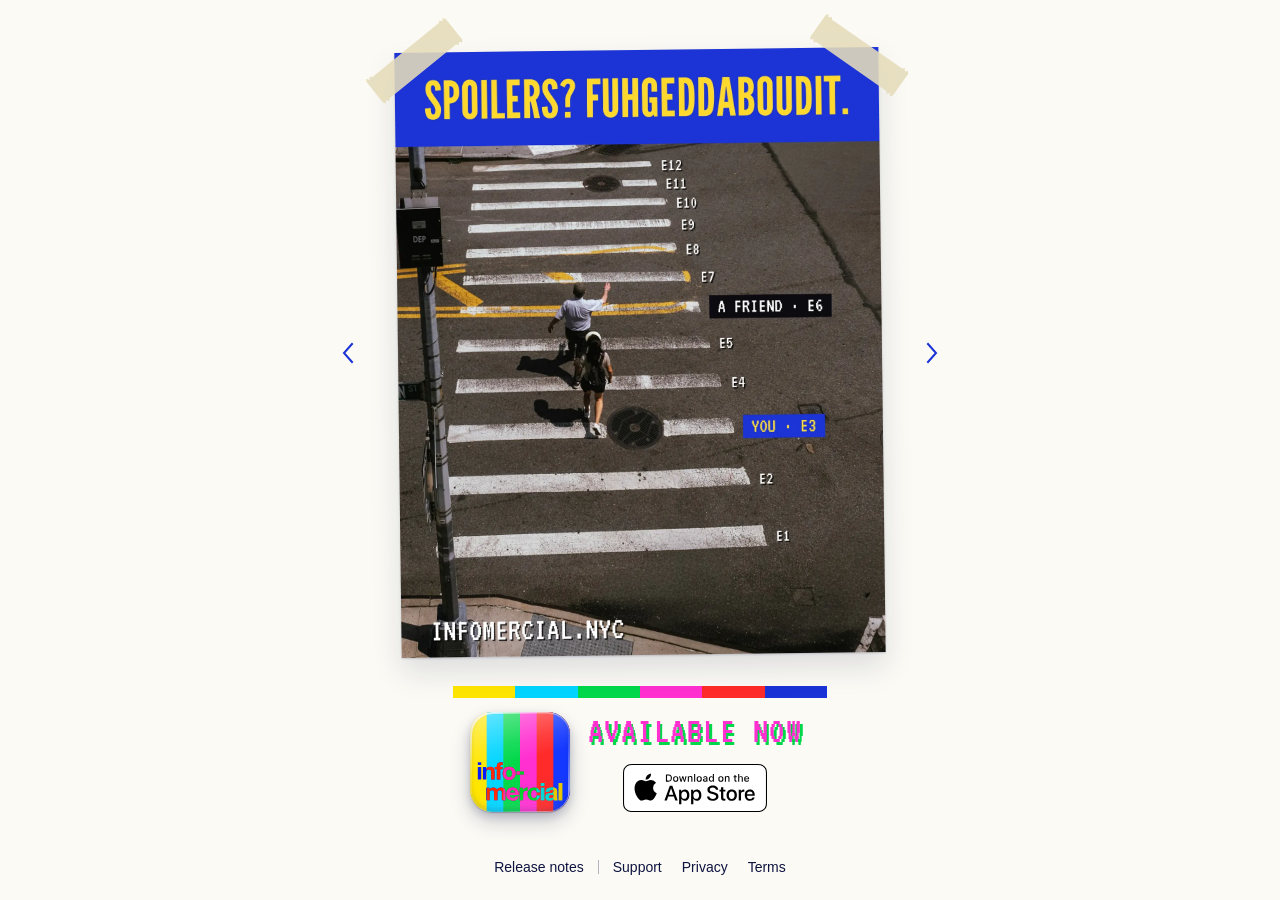
==== index.html @ 9676d651 "Feature requests are a box at the top of the release notes One box and Send, with no way to reach wh" ====
<!DOCTYPE html>
<html lang="en">
<head>
<meta charset="utf-8">
<meta name="viewport" content="width=device-width, initial-scale=1, viewport-fit=cover">
<title>Infomercial</title>
<meta name="description" content="Post no spoilers. Watch at your own pace. The group chat can't hurt you here.">
<meta name="theme-color" content="#FBFAF5">
<!-- On an iPhone, Safari offers the app itself across the top of the page. -->
<meta name="apple-itunes-app" content="app-id=6814215735">
<meta http-equiv="Content-Security-Policy" content="default-src 'none'; script-src 'self'; style-src 'self'; img-src 'self' data:; font-src 'self'; base-uri 'none'; form-action 'none'">
<meta name="referrer" content="no-referrer">
<!-- The icon in a browser tab: the bars alone, since the name across them
     would only blur that small. -->
<link rel="icon" href="favicon.svg" type="image/svg+xml">
<!-- The icon a phone puts on a home screen or beside a message, which is the
     app's own. -->
<link rel="apple-touch-icon" href="apple-touch-icon.png">
<!-- What a link to the site shows when it is texted or posted: the bill and,
     beside it, the app out now on the App Store. The ?v= on the picture goes
     up whenever it changes, so nothing that keeps an old card shows it again. -->
<link rel="canonical" href="https://infomercial.nyc/">
<meta property="og:type" content="website">
<meta property="og:url" content="https://infomercial.nyc/">
<meta property="og:site_name" content="Infomercial">
<meta property="og:title" content="Infomercial · Available now on the App Store">
<meta property="og:description" content="Available now on the App Store. Post no spoilers. Watch at your own pace. The group chat can't hurt you here.">
<meta property="og:image" content="https://infomercial.nyc/preview.png?v=2">
<meta property="og:image:width" content="1200">
<meta property="og:image:height" content="630">
<meta property="og:image:alt" content="A blue bill taped to the wall: Notice, New York, N.Y. Post no spoilers. Watch at your own pace. The group chat can't hurt you here. infomercial.nyc. Beside it, under the colour bars, the Infomercial icon: Available now, Download on the App Store.">
<meta name="twitter:card" content="summary_large_image">
<!-- The ?v= on the sheet and the scripts goes up whenever that file changes,
     so a browser never pairs this page with a copy it kept from before. -->
<link rel="stylesheet" href="site.css?v=15">
</head>
<body>

<!-- One page, one screen: a bill posted on the paper, the way to the app, and
     the small print. Nothing scrolls. -->
<main class="wall">
  <!-- The launch posters, one up at a time, each its own bill on the wall.
       Two keys slide the next one on, round and round. The crosswalk is
       the one up when the page opens, so its picture is fetched at once;
       the rest are fetched as they come next in line. -->
  <section class="stage" id="stage" aria-roledescription="carousel" aria-label="Launch posters" aria-live="polite">
    <div class="slot" aria-roledescription="slide" aria-label="Poster 1 of 9">
      <div class="bill pic t9"><img src="posters/crosswalk.webp" width="1080" height="1350" alt="Spoilers? Fuhgeddaboudit. Two people crossing a New York crosswalk seen from above, its stripes numbered as a season from E1 to E12: you at E3, a friend at E6. infomercial.nyc"><i class="tape a" aria-hidden="true"></i><i class="tape b" aria-hidden="true"></i></div>
    </div>
    <div class="slot" aria-roledescription="slide" aria-label="Poster 2 of 9" hidden>
      <div class="bill t1">
        <i class="tape a" aria-hidden="true"></i>
        <i class="tape b" aria-hidden="true"></i>
        <div class="sheet">
          <p class="osd notice">Notice &middot; New York, N.Y.</p>
          <h1 class="tall"><span>Post no</span><span>spoilers</span></h1>
          <p class="voice">Watch at your own pace.<br>The group chat can't hurt you here.</p>
          <p class="osd name">infomercial.nyc</p>
        </div>
      </div>
    </div>
    <div class="slot" aria-roledescription="slide" aria-label="Poster 3 of 9" hidden>
      <div class="bill pic t2"><img data-src="posters/boroughs.webp" width="1080" height="1350" alt="Not to scale. The five boroughs drawn in blocks, each on a different episode: the Bronx on S4E1, Manhattan on S3E8, Queens on S1E9, Brooklyn on S2E5, Staten Island on S1E1. Nobody's on the same episode. How far are you up to? infomercial.nyc"><i class="tape a" aria-hidden="true"></i><i class="tape b" aria-hidden="true"></i></div>
    </div>
    <div class="slot" aria-roledescription="slide" aria-label="Poster 4 of 9" hidden>
      <div class="bill pic t3"><img data-src="posters/coming-up.webp" width="1080" height="1350" alt="A fire escape on a brick building, printed in yellow. Coming up. infomercial.nyc"><i class="tape a" aria-hidden="true"></i><i class="tape b" aria-hidden="true"></i></div>
    </div>
    <div class="slot" aria-roledescription="slide" aria-label="Poster 5 of 9" hidden>
      <div class="bill pic t4"><img data-src="posters/happened.webp" width="1080" height="1350" alt="Has this ever happened to you? Sunday 9:02 PM, the group chat. Are you caught up? No, on episode 5, don't say anything. OK OK OK. Wait so when she dies in episode 8. Infomercial, over the colour bars. There's got to be a better way. infomercial.nyc"><i class="tape a" aria-hidden="true"></i><i class="tape b" aria-hidden="true"></i></div>
    </div>
    <div class="slot" aria-roledescription="slide" aria-label="Poster 6 of 9" hidden>
      <div class="bill pic t5"><img data-src="posters/laundromat.webp" width="1080" height="1350" alt="A row of laundromat dryers, each window a blue screen on a different episode: S1E3, S3E8, S2E1, S4E2, S2E5 and S1E9. Everyone's on a different cycle. Watch at your own pace. infomercial.nyc"><i class="tape a" aria-hidden="true"></i><i class="tape b" aria-hidden="true"></i></div>
    </div>
    <div class="slot" aria-roledescription="slide" aria-label="Poster 7 of 9" hidden>
      <div class="bill pic t6"><img data-src="posters/tile.webp" width="1080" height="1350" alt="Episode 5, set in subway tile. Get off at your stop. The finale isn't going anywhere. infomercial.nyc"><i class="tape a" aria-hidden="true"></i><i class="tape b" aria-hidden="true"></i></div>
    </div>
    <div class="slot" aria-roledescription="slide" aria-label="Poster 8 of 9" hidden>
      <div class="bill pic t7"><img data-src="posters/wait.webp" width="1080" height="1350" alt="The angel on Bethesda Fountain in Central Park, shown up to the sixth of ten blocks, with the rest as snow. Worth the wait. You'll see the rest when you get there. infomercial.nyc"><i class="tape a" aria-hidden="true"></i><i class="tape b" aria-hidden="true"></i></div>
    </div>
    <div class="slot" aria-roledescription="slide" aria-label="Poster 9 of 9" hidden>
      <div class="bill pic t8"><img data-src="posters/stops.webp" width="1080" height="1350" alt="Season 2 Local, all stops. You are here, at episode 5, and three friends at episode 8. Your friends are three stops ahead. Nobody's saying a word. Making all stops. infomercial.nyc"><i class="tape a" aria-hidden="true"></i><i class="tape b" aria-hidden="true"></i></div>
    </div>

    <!-- The two keys that change it: either side of it, or under it on a
         phone. -->
    <button class="chev prev" id="prev" type="button" aria-label="Previous poster" hidden><svg viewBox="0 0 12 22" aria-hidden="true"><polyline points="10,2 2,11 10,20"/></svg></button>
    <button class="chev next" id="next" type="button" aria-label="Next poster" hidden><svg viewBox="0 0 12 22" aria-hidden="true"><polyline points="2,2 10,11 2,20"/></svg></button>
  </section>

  <!-- Under the bill, the one loud thing on the wall: the app, out now, and
       the way to it on Apple's own badge. All of it is the one link. -->
  <div class="row">
    <a class="store" href="https://apple.co/4z1C3vC" aria-label="Infomercial is available now. Download on the App Store">
      <span class="app"><img src="icon.svg" width="1024" height="1024" alt=""></span>
      <span class="pitch">
        <span class="osd now">Available now</span>
        <img class="badge" src="app-store.svg" width="120" height="40" alt="">
      </span>
    </a>
  </div>
</main>

<!-- The foot: the small print. -->
<nav class="links" aria-label="The small print">
  <a href="release-notes/">Release notes</a>
  <i class="sep" aria-hidden="true"></i>
  <a href="support/">Support</a>
  <a href="privacy/">Privacy</a>
  <a href="terms/">Terms</a>
</nav>

<script src="posters.js?v=2"></script>
</body>
</html>
---- site.css ----
/* The other front page: one bill, posted on the paper. The app's colours and
   its four faces, and nothing that scrolls. */

@font-face { font-family: "League Gothic"; src: url("fonts/LeagueGothic.ttf") format("truetype"); font-display: swap; }
@font-face { font-family: "VT323"; src: url("fonts/VT323-Regular.ttf") format("truetype"); font-display: swap; }
@font-face { font-family: "Libre Caslon Text"; font-style: italic; src: url("fonts/LibreCaslonText-Italic.ttf") format("truetype"); font-display: swap; }

:root {
  color-scheme: light;
  --paper: #FBFAF5; --ink: #0E1440; --soft: rgba(14, 20, 64, .62);
  --blue: #1B33D6; --yellow: #FFD92E; --red: #D92027; --shade: #05093A; --tape: rgba(236, 226, 190, .86);
  /* Two of the icon's colour bars. */
  --pink: #FF2FD0; --green: #00D84A;
  --hair: rgba(27, 51, 214, .28);
}

* { box-sizing: border-box; }
html, body { height: 100%; margin: 0; background: var(--paper); }
/* The page is exactly the screen: the bill takes what the two lines under it
   leave, and nothing runs past the foot. */
body {
  height: 100dvh; overflow: hidden; color: var(--ink);
  display: grid; grid-template-rows: minmax(0, 1fr) auto; justify-items: center;
  padding: max(20px, env(safe-area-inset-top)) 16px max(14px, env(safe-area-inset-bottom));
  font-family: "Helvetica Neue", Helvetica, Arial, sans-serif;
  -webkit-font-smoothing: antialiased;
}
::selection { background: var(--blue); color: #fff; }
h1, p { margin: 0; }
:focus-visible { outline: 2px solid var(--blue); outline-offset: 3px; }

.tall { font-family: "League Gothic", Impact, sans-serif; font-weight: 400; text-transform: uppercase; }
.osd { font-family: "VT323", ui-monospace, monospace; line-height: 1; letter-spacing: .04em; text-transform: uppercase; white-space: nowrap; }
.voice { font-family: "Libre Caslon Text", Georgia, serif; font-style: italic; }

[hidden] { display: none !important; }

/* The wall measures the room, and the bills are cut to fit it: four wide to
   five tall, as big as the room allows either way. On a phone the keys that
   change them stand under the bill, in room kept for them; wider, they stand
   either side of it. */
.wall { --row: 120px; width: 100%; min-height: 0; container-type: size; display: flex; flex-direction: column; align-items: center; justify-content: space-evenly; }
.stage {
  position: relative;
  /* The room, less the keys and the tile that stand under it. */
  flex: none; height: min(96cqh - 92px - var(--row), 93cqw * 1.25); aspect-ratio: 4 / 5; margin-bottom: 50px;
}
@media (min-width: 600px) {
  .wall { --g: 64px; }
  .stage { height: min(96cqh - 42px - var(--row), (100cqw - 2 * var(--g)) * 1.25); margin-bottom: 0; }
}
@media (min-width: 860px) and (min-height: 760px) {
  .wall { --row: 144px; }
}
/* One slot for each poster, all in the one place. Only the one that is up is
   there, and the one coming on while it slides. */
.slot { position: absolute; inset: 0; }
.bill {
  position: absolute; inset: 0; container-type: inline-size;
  background: var(--blue); color: #fff;
  box-shadow: 0 1px 2px rgba(14, 20, 64, .18), 0 14px 30px rgba(14, 20, 64, .13);
}
/* Each was put up by hand, a little off straight its own way. */
.t1 { transform: rotate(-1.1deg); } .t2 { transform: rotate(.8deg); }
.t3 { transform: rotate(-.6deg); }  .t4 { transform: rotate(1.2deg); }
.t5 { transform: rotate(-1.4deg); } .t6 { transform: rotate(.5deg); }
.t7 { transform: rotate(-.9deg); }  .t8 { transform: rotate(1deg); }
.t9 { transform: rotate(-.7deg); }
/* A printed one is its picture, edge to edge, on paper until it has come. */
.bill.pic { background: #ECE9DF; }
.bill.pic img { position: absolute; inset: 0; display: block; width: 100%; height: 100%; }

/* The keys: a chevron in the blue, inverted while it is down. On a phone the
   two stand side by side under the bill. */
.chev { position: absolute; top: calc(100% + 20px); width: 44px; height: 36px; padding: 0; border: 0; border-radius: 0; background: none; color: var(--blue); display: grid; place-items: center; cursor: pointer; -webkit-appearance: none; appearance: none; -webkit-tap-highlight-color: transparent; }
.chev svg { width: 10px; height: 18px; overflow: visible; fill: none; stroke: currentColor; stroke-width: 2; stroke-linecap: square; }
.chev.prev { right: calc(50% + 4px); }
.chev.next { left: calc(50% + 4px); }
.chev:active { background: var(--blue); color: #fff; }
@media (hover: hover) { .chev:hover { background: var(--blue); color: #fff; } }
/* Wider, either side of it, half way down. */
@media (min-width: 600px) {
  .chev { top: 50%; width: 36px; height: 56px; margin-top: -28px; }
  .chev svg { width: 12px; height: 22px; }
  .chev.prev { right: auto; left: calc(-4px - var(--g)); }
  .chev.next { left: auto; right: calc(-4px - var(--g)); }
}
/* Everything printed on the bill is sized off the bill's own width, so it
   is the same bill at any size. */
.sheet { position: absolute; inset: 0; padding: 7.4cqw 6.7cqw 6.4cqw; display: flex; flex-direction: column; }
.notice { font-size: 4.52cqw; padding-bottom: 2.7cqw; border-bottom: .42cqw solid #fff; }
.bill h1 { font-size: 33.6cqw; line-height: .94; padding: 1.5cqw 0 3.3cqw; border-bottom: .42cqw solid #fff; }
.bill h1 span { display: block; white-space: nowrap; }
/* The first line is set out to the measure of the second. */
.bill h1 span:first-child { text-align: justify; text-align-last: justify; }
/* Two lines from the announcer, in the middle of the room left for them. */
.bill .voice { font-size: 5.2cqw; line-height: 1.28; margin: auto 0; white-space: nowrap; }
.bill .name { font-size: 13.08cqw; color: var(--yellow); }

/* Two strips of tape hold it up. */
.tape { position: absolute; width: 21cqw; height: 6.6cqw; background: var(--tape); filter: drop-shadow(0 1px 1px rgba(14, 20, 64, .22));
  clip-path: polygon(0 8%, 2% 0, 4% 9%, 6% 1%, 8% 8%, 92% 6%, 94% 0, 96% 9%, 98% 1%, 100% 10%, 100% 92%, 98% 100%, 96% 91%, 94% 99%, 92% 92%, 8% 94%, 6% 100%, 4% 91%, 2% 99%, 0 90%); }
.tape.a { left: -6.5cqw; top: -1.6cqw; transform: rotate(-38deg); }
.tape.b { right: -6.5cqw; top: -1.6cqw; transform: rotate(36deg); }

/* The tile under the bill. */
/* The room left over is shared out evenly, so the tile stands half way
   between the foot of the bill and the small print. The few points here make
   up for the padding inside the links under it. */
.row { flex: none; height: var(--row); margin-top: 8px; display: grid; place-items: center; }

/* The app, out now: its own icon, Available now, and Apple's badge. It is
   drawn on the paper, not pasted on it: the colour bars across its top, and
   nothing round it or behind it. The whole of it is the way to the app. The
   badge is as Apple draws it, not recoloured or turned, with a quarter of its
   height clear all round. */
.store {
  --icon: 82px; --badge: 40px; --say: 30px; --gap: 12px; --bars: 10px;
  display: flex; align-items: center; gap: 14px; height: 100%; padding: var(--bars) 21px 3px 15px;
  color: var(--pink); text-decoration: none;
  background: linear-gradient(90deg, #FFE600 0 16.67%, #00D5FF 0 33.33%, #00D84A 0 50%, #FF2FD0 0 66.67%, #FF2A2A 0 83.33%, var(--blue) 0) top / 100% var(--bars) no-repeat;
  -webkit-tap-highlight-color: transparent;
}
/* The icon, cut to the corners a phone gives it and lifted off the paper on
   its own shadow. Over it, a sheet of glass: an edge that catches the light
   top left and bottom right, and a sheen across the top. */
.store .app {
  position: relative; flex: none; display: block; width: var(--icon); height: var(--icon); border-radius: 22.37%;
  box-shadow: 0 1px 1px rgba(14, 20, 64, .24), 0 4px 8px rgba(14, 20, 64, .16), 0 10px 20px rgba(14, 20, 64, .2);
}
.store .app img { display: block; width: 100%; height: 100%; border-radius: inherit; }
.store .app::before, .store .app::after { content: ""; position: absolute; inset: 0; border-radius: inherit; pointer-events: none; }
/* The edge: a ring of light, bright where it faces the light and faint along
   the sides. */
.store .app::before {
  padding: 1.5px;
  background: linear-gradient(135deg, rgba(255, 255, 255, .95), rgba(255, 255, 255, .22) 32%, rgba(255, 255, 255, .12) 62%, rgba(255, 255, 255, .7));
  -webkit-mask: linear-gradient(#000 0 0) content-box, linear-gradient(#000 0 0); -webkit-mask-composite: xor;
  mask: linear-gradient(#000 0 0) content-box, linear-gradient(#000 0 0); mask-composite: exclude;
}
/* The sheen, and the glass thickening a little toward its foot. */
.store .app::after {
  background:
    linear-gradient(165deg, rgba(255, 255, 255, .42), rgba(255, 255, 255, .1) 34%, rgba(255, 255, 255, 0) 50%),
    radial-gradient(140% 70% at 50% 120%, rgba(255, 255, 255, .2), rgba(255, 255, 255, 0) 62%);
  box-shadow: inset 0 1px 1px rgba(255, 255, 255, .5), inset 0 -3px 6px rgba(5, 9, 58, .18);
}
/* The badge stands in the middle under the words. */
.store .pitch { display: flex; flex-direction: column; align-items: center; gap: var(--gap); }
/* The words in the pink of the icon's bars, set off the paper by a shadow in
   its green. */
.store .now { font-size: var(--say); text-shadow: .07em .07em 0 var(--green); }
.store .badge { display: block; width: auto; height: var(--badge); }
/* Down, the paper inside it takes a wash of the blue. */
.store:active { background-color: rgba(27, 51, 214, .07); }
@media (hover: hover) { .store:hover { background-color: rgba(27, 51, 214, .07); } }
/* On the narrowest phones the words come down a size so it all fits. */
@media (max-width: 359px) {
  .store { --icon: 76px; --say: 25px; }
}
@media (min-width: 860px) and (min-height: 760px) {
  .store { --icon: 100px; --badge: 48px; --say: 38px; --gap: 14px; --bars: 12px; gap: 18px; padding-right: 25px; padding-left: 17px; }
}

/* The foot: the small print, in one light line. */
.links { display: flex; flex-wrap: wrap; justify-content: center; align-items: center; gap: 0; max-width: 100%; }
.links a { background: none; border: 0; border-radius: 0; text-decoration: none; font-family: "Helvetica Neue", Helvetica, Arial, sans-serif; font-size: 13px; font-weight: 300; line-height: 1; padding: 8px 10px; color: var(--ink); white-space: nowrap; }
.links a:hover, .links a:active { background: var(--blue); color: #fff; }
/* Release notes, then a rule, then the three pages about the app. */
.links .sep { flex: none; width: 1px; height: 14px; margin: 0 4px; background: rgba(14, 20, 64, .3); }
/* All of it on the narrowest phones stands a little closer, on one line. */
@media (max-width: 359px) { .links a { padding-left: 7px; padding-right: 7px; } }

@media (min-width: 860px) {
  body { padding-top: 28px; padding-bottom: 18px; }
  .links a { font-size: 14px; }
}
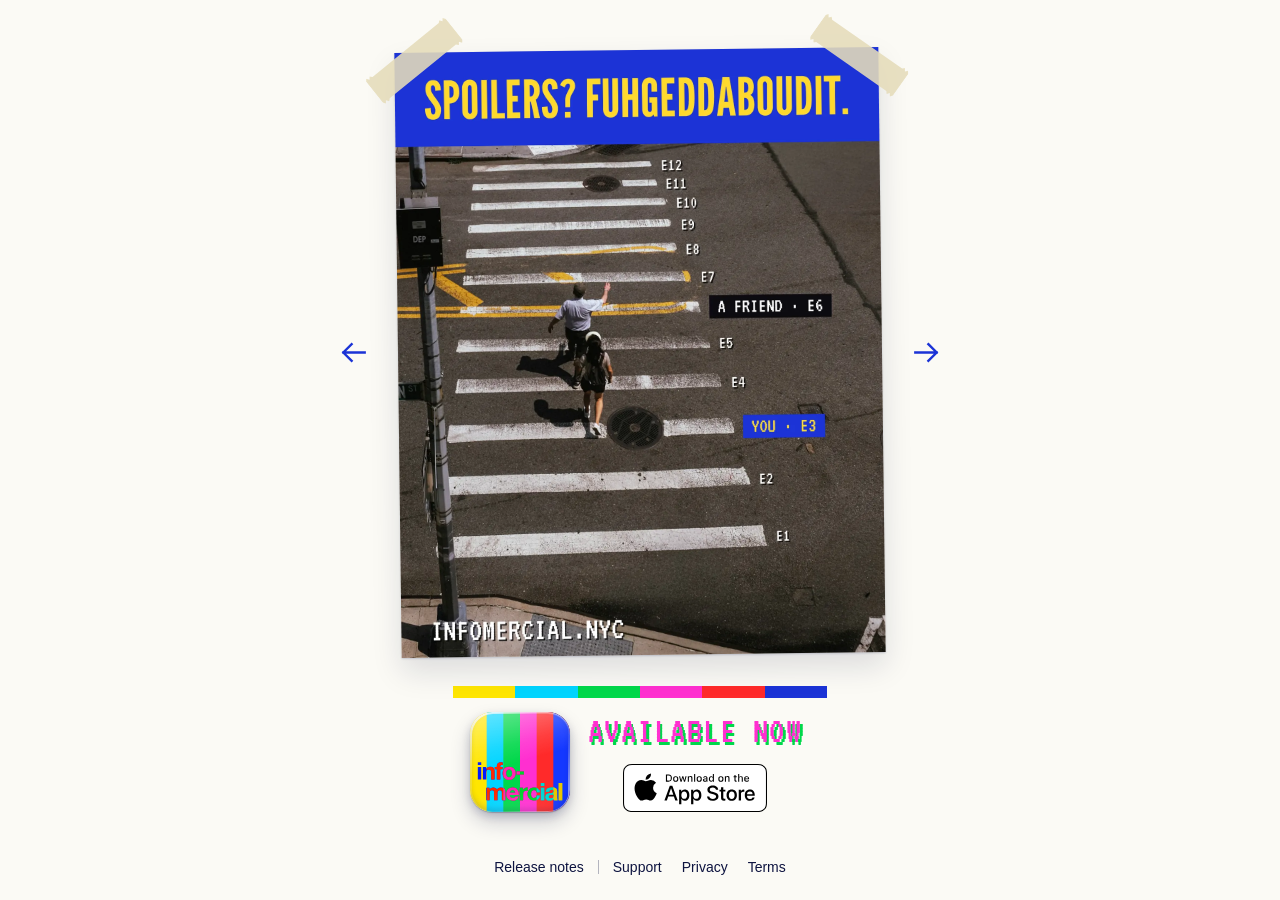
==== commit dfb83c75: "The posters turn on arrows, a stick with a head on it, not chevrons Co-Authored-By: Claude Opus 5.5 " ====
--- a/index.html
+++ b/index.html
@@ -32,7 +32,7 @@
 <meta name="twitter:card" content="summary_large_image">
 <!-- The ?v= on the sheet and the scripts goes up whenever that file changes,
      so a browser never pairs this page with a copy it kept from before. -->
-<link rel="stylesheet" href="site.css?v=15">
+<link rel="stylesheet" href="site.css?v=16">
 </head>
 <body>
 
@@ -83,8 +83,8 @@
 
     <!-- The two keys that change it: either side of it, or under it on a
          phone. -->
-    <button class="chev prev" id="prev" type="button" aria-label="Previous poster" hidden><svg viewBox="0 0 12 22" aria-hidden="true"><polyline points="10,2 2,11 10,20"/></svg></button>
-    <button class="chev next" id="next" type="button" aria-label="Next poster" hidden><svg viewBox="0 0 12 22" aria-hidden="true"><polyline points="2,2 10,11 2,20"/></svg></button>
+    <button class="arrow prev" id="prev" type="button" aria-label="Previous poster" hidden><svg viewBox="0 0 20 16" aria-hidden="true"><path d="M19 8H1M8 1L1 8l7 7"/></svg></button>
+    <button class="arrow next" id="next" type="button" aria-label="Next poster" hidden><svg viewBox="0 0 20 16" aria-hidden="true"><path d="M1 8h18M12 1l7 7-7 7"/></svg></button>
   </section>
 
   <!-- Under the bill, the one loud thing on the wall: the app, out now, and
--- a/site.css
+++ b/site.css
@@ -70,20 +70,20 @@
 .bill.pic { background: #ECE9DF; }
 .bill.pic img { position: absolute; inset: 0; display: block; width: 100%; height: 100%; }
 
-/* The keys: a chevron in the blue, inverted while it is down. On a phone the
-   two stand side by side under the bill. */
-.chev { position: absolute; top: calc(100% + 20px); width: 44px; height: 36px; padding: 0; border: 0; border-radius: 0; background: none; color: var(--blue); display: grid; place-items: center; cursor: pointer; -webkit-appearance: none; appearance: none; -webkit-tap-highlight-color: transparent; }
-.chev svg { width: 10px; height: 18px; overflow: visible; fill: none; stroke: currentColor; stroke-width: 2; stroke-linecap: square; }
-.chev.prev { right: calc(50% + 4px); }
-.chev.next { left: calc(50% + 4px); }
-.chev:active { background: var(--blue); color: #fff; }
-@media (hover: hover) { .chev:hover { background: var(--blue); color: #fff; } }
+/* The keys: an arrow in the blue, a stick with a head on it, inverted
+   while it is down. On a phone the two stand side by side under the bill. */
+.arrow { position: absolute; top: calc(100% + 20px); width: 48px; height: 36px; padding: 0; border: 0; border-radius: 0; background: none; color: var(--blue); display: grid; place-items: center; cursor: pointer; -webkit-appearance: none; appearance: none; -webkit-tap-highlight-color: transparent; }
+.arrow svg { width: 20px; height: 16px; overflow: visible; fill: none; stroke: currentColor; stroke-width: 2; stroke-linecap: square; stroke-linejoin: miter; }
+.arrow.prev { right: calc(50% + 4px); }
+.arrow.next { left: calc(50% + 4px); }
+.arrow:active { background: var(--blue); color: #fff; }
+@media (hover: hover) { .arrow:hover { background: var(--blue); color: #fff; } }
 /* Wider, either side of it, half way down. */
 @media (min-width: 600px) {
-  .chev { top: 50%; width: 36px; height: 56px; margin-top: -28px; }
-  .chev svg { width: 12px; height: 22px; }
-  .chev.prev { right: auto; left: calc(-4px - var(--g)); }
-  .chev.next { left: auto; right: calc(-4px - var(--g)); }
+  .arrow { top: 50%; width: 48px; height: 48px; margin-top: -24px; }
+  .arrow svg { width: 24px; height: 19px; }
+  .arrow.prev { right: auto; left: calc(-4px - var(--g)); }
+  .arrow.next { left: auto; right: calc(-4px - var(--g)); }
 }
 /* Everything printed on the bill is sized off the bill's own width, so it
    is the same bill at any size. */
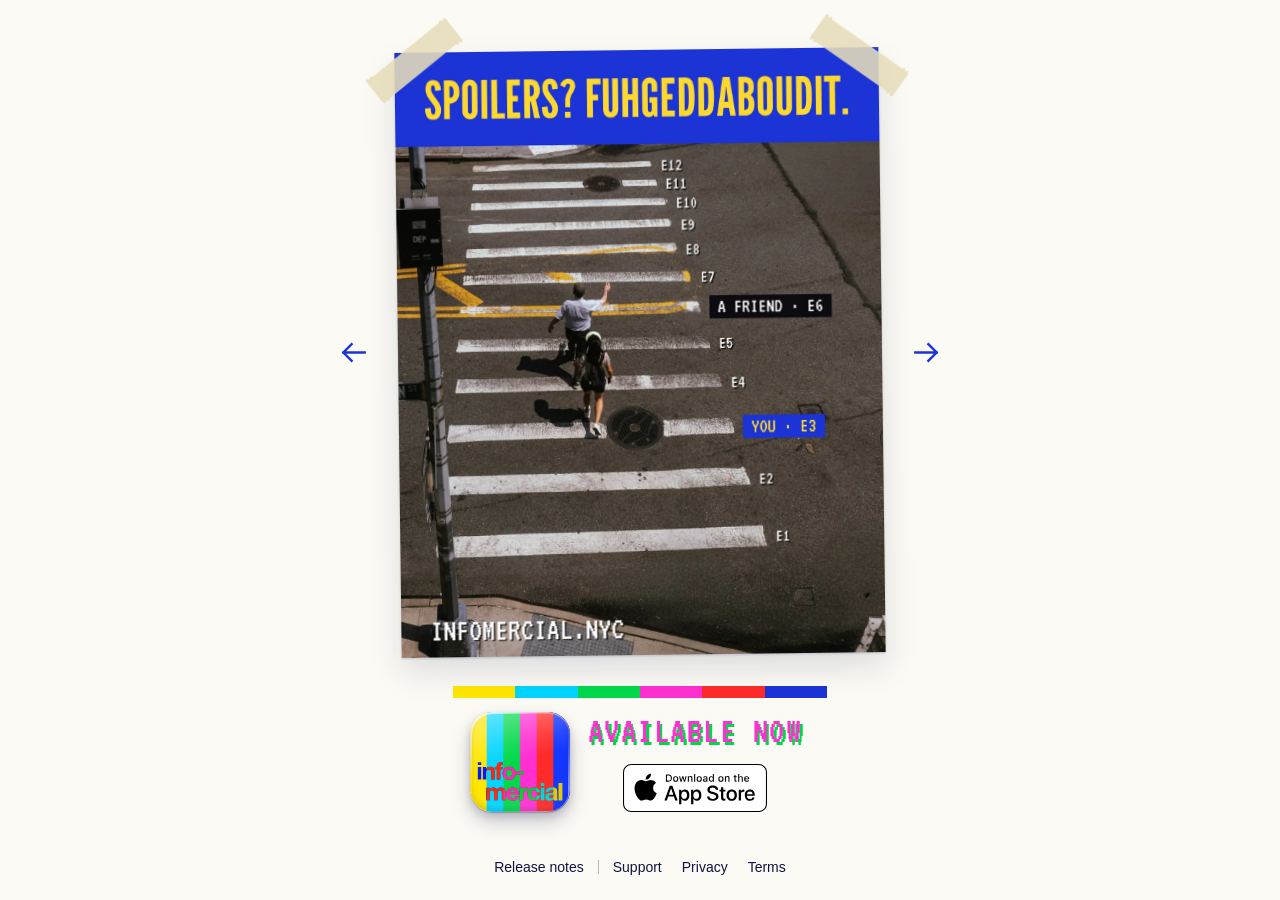
==== commit d1a68487: "A tipped poster's edge is smooth on a phone The top of a tipped picture came out in steps on an iPho" ====
--- a/index.html
+++ b/index.html
@@ -32,7 +32,7 @@
 <meta name="twitter:card" content="summary_large_image">
 <!-- The ?v= on the sheet and the scripts goes up whenever that file changes,
      so a browser never pairs this page with a copy it kept from before. -->
-<link rel="stylesheet" href="site.css?v=16">
+<link rel="stylesheet" href="site.css?v=17">
 </head>
 <body>
 
--- a/site.css
+++ b/site.css
@@ -59,6 +59,12 @@
   position: absolute; inset: 0; container-type: inline-size;
   background: var(--blue); color: #fff;
   box-shadow: 0 1px 2px rgba(14, 20, 64, .18), 0 14px 30px rgba(14, 20, 64, .13);
+  /* A tipped picture drawn tipped came out with an edge in steps on a
+     phone, a stair down the top of the bill. Drawn straight on a layer of
+     its own and the layer tipped, the edge is smoothed, and a clear pixel
+     round it keeps the layer's own edge off the bill's. */
+  will-change: transform; -webkit-backface-visibility: hidden; backface-visibility: hidden;
+  outline: 1px solid transparent;
 }
 /* Each was put up by hand, a little off straight its own way. */
 .t1 { transform: rotate(-1.1deg); } .t2 { transform: rotate(.8deg); }
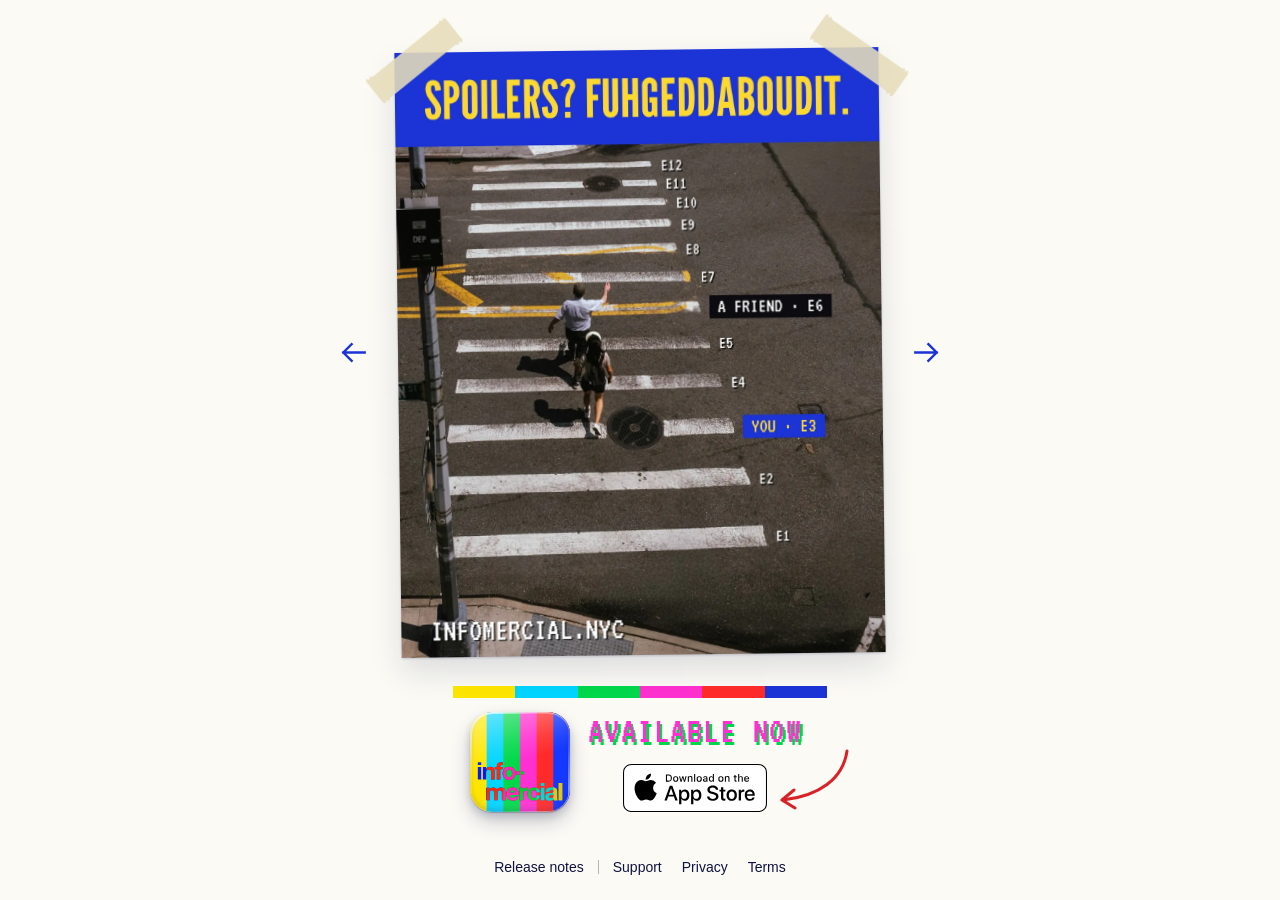
==== commit 6bc3efdc: "Front page: a crayon arrow pointing at the App Store badge Co-Authored-By: Claude Opus 5.5 <noreply@" ====
--- a/index.html
+++ b/index.html
@@ -4,7 +4,7 @@
 <meta charset="utf-8">
 <meta name="viewport" content="width=device-width, initial-scale=1, viewport-fit=cover">
 <title>Infomercial</title>
-<meta name="description" content="Post no spoilers. Watch at your own pace. The group chat can't hurt you here.">
+<meta name="description" content="The best TV app on the App Store. According to the two devs, their parents and close friends.">
 <meta name="theme-color" content="#FBFAF5">
 <!-- On an iPhone, Safari offers the app itself across the top of the page. -->
 <meta name="apple-itunes-app" content="app-id=6814215735">
@@ -24,7 +24,7 @@
 <meta property="og:url" content="https://infomercial.nyc/">
 <meta property="og:site_name" content="Infomercial">
 <meta property="og:title" content="Infomercial · Available now on the App Store">
-<meta property="og:description" content="Available now on the App Store. Post no spoilers. Watch at your own pace. The group chat can't hurt you here.">
+<meta property="og:description" content="The best TV app on the App Store. According to the two devs, their parents and close friends.">
 <meta property="og:image" content="https://infomercial.nyc/preview.png?v=2">
 <meta property="og:image:width" content="1200">
 <meta property="og:image:height" content="630">
@@ -32,7 +32,7 @@
 <meta name="twitter:card" content="summary_large_image">
 <!-- The ?v= on the sheet and the scripts goes up whenever that file changes,
      so a browser never pairs this page with a copy it kept from before. -->
-<link rel="stylesheet" href="site.css?v=17">
+<link rel="stylesheet" href="site.css?v=19">
 </head>
 <body>
 
@@ -95,6 +95,9 @@
       <span class="pitch">
         <span class="osd now">Available now</span>
         <img class="badge" src="app-store.svg" width="120" height="40" alt="">
+        <!-- A crayon arrow, the hand of the app's own marks, sweeping in from
+             beside the tile to point at the badge. -->
+        <svg class="nudge" viewBox="0 0 84 72" aria-hidden="true"><defs><filter id="crayon" x="-15%" y="-15%" width="130%" height="130%"><feTurbulence type="fractalNoise" baseFrequency="0.11" numOctaves="2" seed="7" result="n"/><feDisplacementMap in="SourceGraphic" in2="n" scale="1.6"/></filter></defs><g filter="url(#crayon)"><path d="M74 6 C70 34 46 51 10 55"/><path d="M21 45 L9 55 L22 63"/></g></svg>
       </span>
     </a>
   </div>
--- a/site.css
+++ b/site.css
@@ -16,10 +16,16 @@
 
 * { box-sizing: border-box; }
 html, body { height: 100%; margin: 0; background: var(--paper); }
+/* The page itself may still be pulled down, so a phone's own pull to
+   refresh works. Locked with overflow: hidden on the body, which a
+   browser hands up to the whole page, it could not be. So the page is
+   the one that scrolls, and the body clips what pokes past it: a tipped
+   bill and its tape never give it anything to scroll to. */
+html { overflow: auto; }
 /* The page is exactly the screen: the bill takes what the two lines under it
    leave, and nothing runs past the foot. */
 body {
-  height: 100dvh; overflow: hidden; color: var(--ink);
+  height: 100dvh; overflow: hidden; overflow: clip; color: var(--ink);
   display: grid; grid-template-rows: minmax(0, 1fr) auto; justify-items: center;
   padding: max(20px, env(safe-area-inset-top)) 16px max(14px, env(safe-area-inset-bottom));
   font-family: "Helvetica Neue", Helvetica, Arial, sans-serif;
@@ -157,6 +163,15 @@
    its green. */
 .store .now { font-size: var(--say); text-shadow: .07em .07em 0 var(--green); }
 .store .badge { display: block; width: auto; height: var(--badge); }
+/* The arrow, in a mark's red, standing just past the tile's far end and
+   pointing back at the badge. It is part of the link, so a press on it
+   goes to the App Store too. */
+.store .pitch { position: relative; }
+.store .nudge { position: absolute; left: calc(50% + var(--badge) * 1.5 + 6px); bottom: calc(var(--badge) * -.1); width: var(--nudge, 84px); height: auto; overflow: visible;
+                fill: none; stroke: var(--red); stroke-width: 3; stroke-linecap: round; stroke-linejoin: round; pointer-events: none; }
+/* On a phone it is drawn smaller, to stay inside the screen. */
+@media (max-width: 599px) { .store .nudge { --nudge: 62px; left: calc(50% + var(--badge) * 1.5 + 4px); } }
+@media (max-width: 359px) { .store .nudge { --nudge: 44px; } }
 /* Down, the paper inside it takes a wash of the blue. */
 .store:active { background-color: rgba(27, 51, 214, .07); }
 @media (hover: hover) { .store:hover { background-color: rgba(27, 51, 214, .07); } }
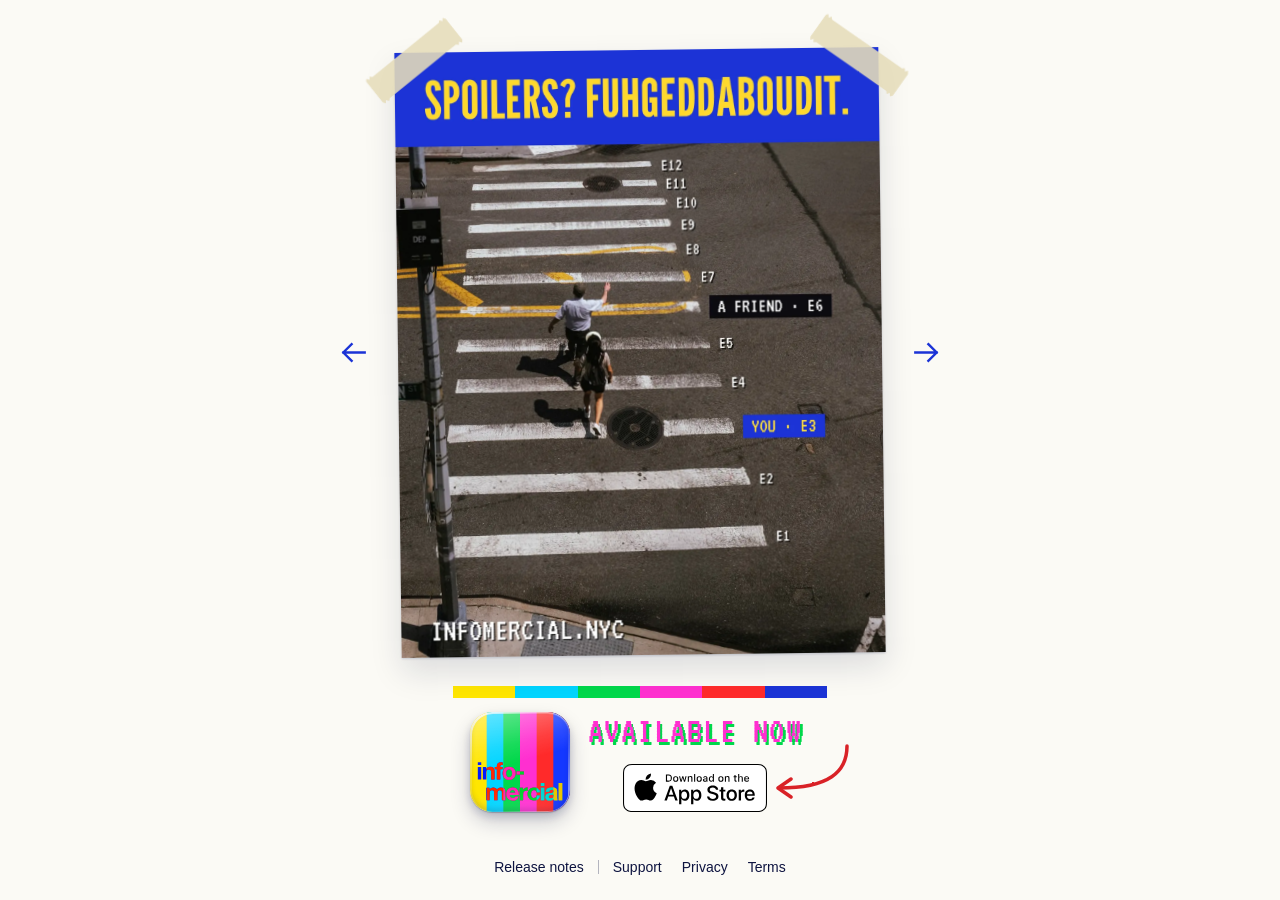
==== commit c31860af: "Front page: the arrow points at the middle of the badge, draws itself on and pokes it Co-Authored-By" ====
--- a/index.html
+++ b/index.html
@@ -32,7 +32,7 @@
 <meta name="twitter:card" content="summary_large_image">
 <!-- The ?v= on the sheet and the scripts goes up whenever that file changes,
      so a browser never pairs this page with a copy it kept from before. -->
-<link rel="stylesheet" href="site.css?v=19">
+<link rel="stylesheet" href="site.css?v=20">
 </head>
 <body>
 
@@ -97,7 +97,7 @@
         <img class="badge" src="app-store.svg" width="120" height="40" alt="">
         <!-- A crayon arrow, the hand of the app's own marks, sweeping in from
              beside the tile to point at the badge. -->
-        <svg class="nudge" viewBox="0 0 84 72" aria-hidden="true"><defs><filter id="crayon" x="-15%" y="-15%" width="130%" height="130%"><feTurbulence type="fractalNoise" baseFrequency="0.11" numOctaves="2" seed="7" result="n"/><feDisplacementMap in="SourceGraphic" in2="n" scale="1.6"/></filter></defs><g filter="url(#crayon)"><path d="M74 6 C70 34 46 51 10 55"/><path d="M21 45 L9 55 L22 63"/></g></svg>
+        <svg class="nudge" viewBox="0 0 84 60" aria-hidden="true"><defs><filter id="crayon" x="-15%" y="-15%" width="130%" height="130%"><feTurbulence type="fractalNoise" baseFrequency="0.11" numOctaves="2" seed="7" result="n"/><feDisplacementMap in="SourceGraphic" in2="n" scale="1.6"/></filter></defs><g filter="url(#crayon)"><path class="shaft" pathLength="1" d="M76 4 C76 30 58 46 8 46"/><path class="head" pathLength="1" d="M20 37 L7 46 L20 55"/></g></svg>
       </span>
     </a>
   </div>
--- a/site.css
+++ b/site.css
@@ -163,14 +163,31 @@
    its green. */
 .store .now { font-size: var(--say); text-shadow: .07em .07em 0 var(--green); }
 .store .badge { display: block; width: auto; height: var(--badge); }
-/* The arrow, in a mark's red, standing just past the tile's far end and
-   pointing back at the badge. It is part of the link, so a press on it
-   goes to the App Store too. */
+/* The arrow, in a mark's red, standing just past the badge and pointing
+   back at the middle of it. It is part of the link, so a press on it goes
+   to the App Store too. It draws itself on once, a moment after the page
+   opens, and then every few seconds gives the badge a little poke. */
 .store .pitch { position: relative; }
-.store .nudge { position: absolute; left: calc(50% + var(--badge) * 1.5 + 6px); bottom: calc(var(--badge) * -.1); width: var(--nudge, 84px); height: auto; overflow: visible;
-                fill: none; stroke: var(--red); stroke-width: 3; stroke-linecap: round; stroke-linejoin: round; pointer-events: none; }
+.store .nudge { --nudge: 84px; position: absolute; width: var(--nudge); height: auto; overflow: visible;
+                left: calc(50% + var(--badge) * 1.5 + 4px);
+                /* Its tip, 14 of its 60 up, level with the badge's middle. */
+                bottom: calc(var(--badge) * .5 - var(--nudge) / 6);
+                fill: none; stroke: var(--red); stroke-width: 3.5; stroke-linecap: round; stroke-linejoin: round; pointer-events: none; }
+.store .nudge path { stroke-dasharray: 1; stroke-dashoffset: 0; }
+@media (prefers-reduced-motion: no-preference) {
+  .store .nudge .shaft { stroke-dashoffset: 1; animation: draw .45s ease-out .5s forwards; }
+  .store .nudge .head { stroke-dashoffset: 1; animation: draw .15s ease-out .95s forwards; }
+  .store .nudge { animation: poke 3.5s ease-in-out 1.6s infinite; }
+}
+@keyframes draw { to { stroke-dashoffset: 0; } }
+@keyframes poke {
+  0%, 70%, 100% { transform: translateX(0); }
+  78% { transform: translateX(-6px); }
+  86% { transform: translateX(0); }
+  92% { transform: translateX(-4px); }
+}
 /* On a phone it is drawn smaller, to stay inside the screen. */
-@media (max-width: 599px) { .store .nudge { --nudge: 62px; left: calc(50% + var(--badge) * 1.5 + 4px); } }
+@media (max-width: 599px) { .store .nudge { --nudge: 62px; } }
 @media (max-width: 359px) { .store .nudge { --nudge: 44px; } }
 /* Down, the paper inside it takes a wash of the blue. */
 .store:active { background-color: rgba(27, 51, 214, .07); }
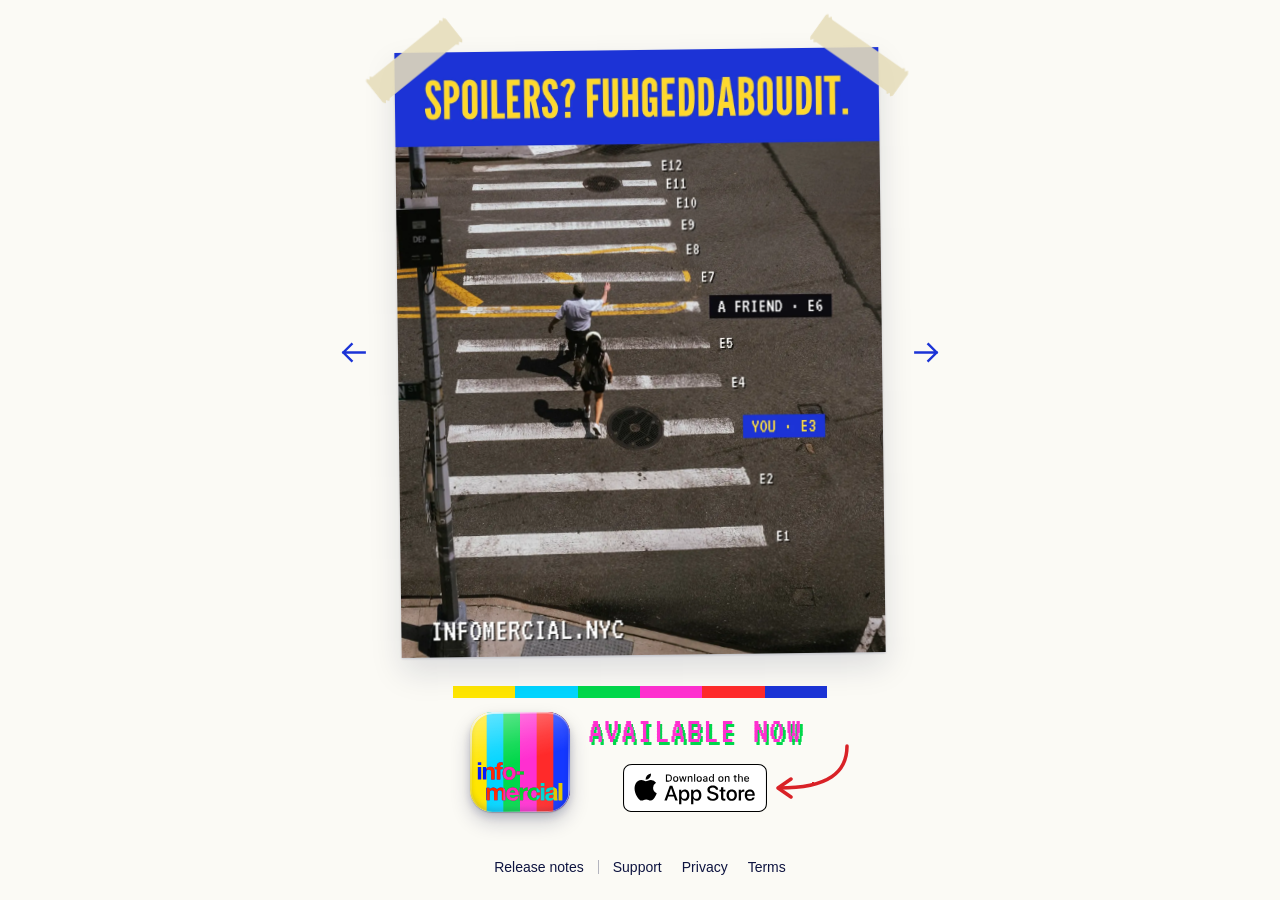
==== commit a7a19286: "Front page: no red dot at the arrow's tip before it draws Co-Authored-By: Claude Opus 5.5 <noreply@a" ====
--- a/index.html
+++ b/index.html
@@ -32,7 +32,7 @@
 <meta name="twitter:card" content="summary_large_image">
 <!-- The ?v= on the sheet and the scripts goes up whenever that file changes,
      so a browser never pairs this page with a copy it kept from before. -->
-<link rel="stylesheet" href="site.css?v=20">
+<link rel="stylesheet" href="site.css?v=21">
 </head>
 <body>
 
--- a/site.css
+++ b/site.css
@@ -173,13 +173,16 @@
                 /* Its tip, 14 of its 60 up, level with the badge's middle. */
                 bottom: calc(var(--badge) * .5 - var(--nudge) / 6);
                 fill: none; stroke: var(--red); stroke-width: 3.5; stroke-linecap: round; stroke-linejoin: round; pointer-events: none; }
-.store .nudge path { stroke-dasharray: 1; stroke-dashoffset: 0; }
+/* A gap twice the line's length, so nothing of the next dash's round end
+   shows at the tip before the line gets there, and the line hidden until
+   it starts to draw. */
+.store .nudge path { stroke-dasharray: 1 2; stroke-dashoffset: 0; }
 @media (prefers-reduced-motion: no-preference) {
-  .store .nudge .shaft { stroke-dashoffset: 1; animation: draw .45s ease-out .5s forwards; }
-  .store .nudge .head { stroke-dashoffset: 1; animation: draw .15s ease-out .95s forwards; }
+  .store .nudge .shaft { stroke-dashoffset: 1; opacity: 0; animation: draw .45s ease-out .5s forwards; }
+  .store .nudge .head { stroke-dashoffset: 1; opacity: 0; animation: draw .15s ease-out .95s forwards; }
   .store .nudge { animation: poke 3.5s ease-in-out 1.6s infinite; }
 }
-@keyframes draw { to { stroke-dashoffset: 0; } }
+@keyframes draw { from { opacity: 1; stroke-dashoffset: 1; } to { opacity: 1; stroke-dashoffset: 0; } }
 @keyframes poke {
   0%, 70%, 100% { transform: translateX(0); }
   78% { transform: translateX(-6px); }
